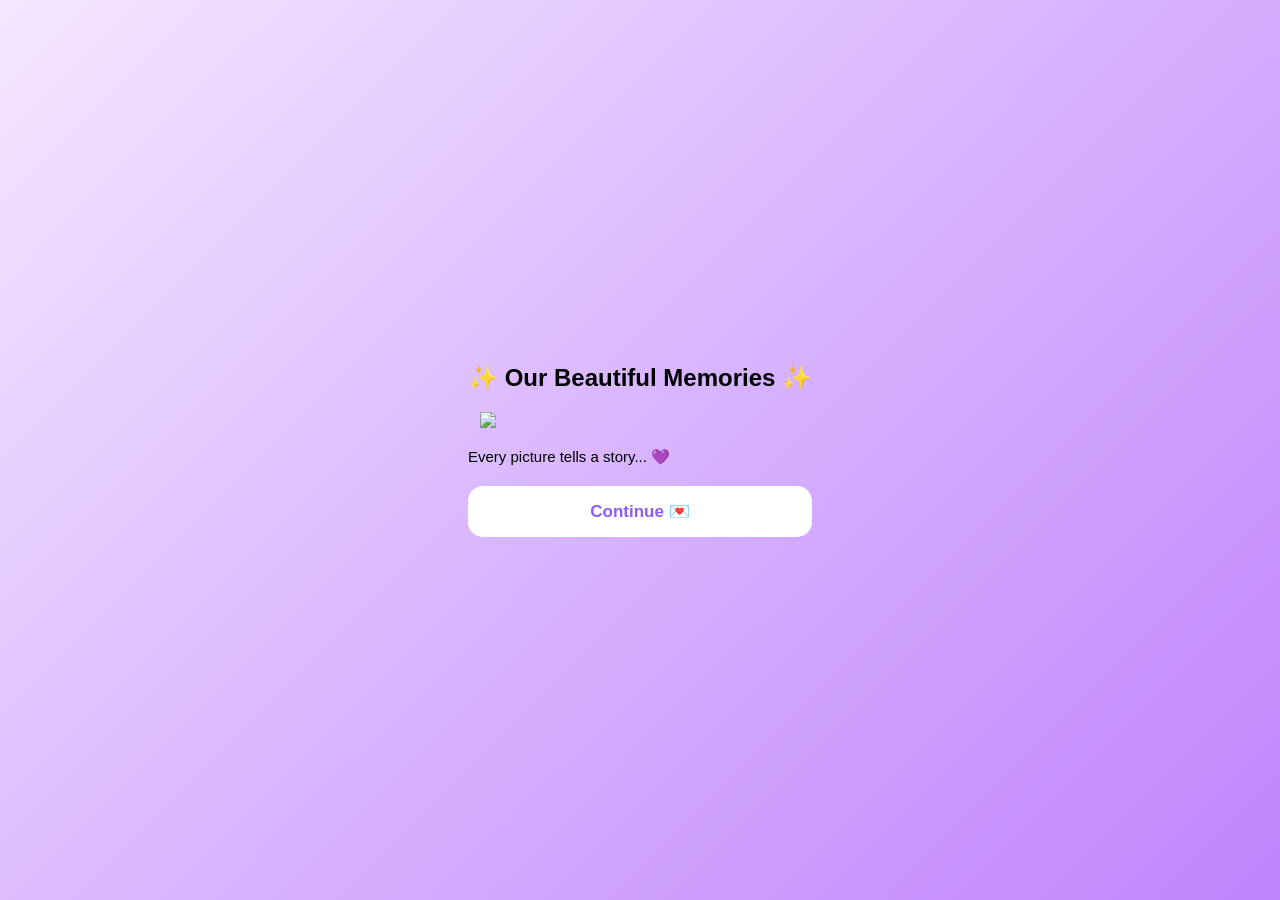
==== gallery.html @ 97714a2a "Add files via upload" ====
<!DOCTYPE html>
<html lang="en">
<head>
<meta charset="UTF-8">
<meta name="viewport" content="width=device-width, initial-scale=1.0">
<title>Our Memories 💜</title>
<link rel="stylesheet" href="style (1).css">
</head>

<body>

<div class="gallery">

<h2>✨ Our Beautiful Memories ✨</h2>

<img id="slider" src="./IMAGE/IMG-20241101-WA0016.jpg">

<p>Every picture tells a story... 💜</p>

<button onclick="nextPage()">Continue 💌</button>

</div>

<script>
const photos = [
  "IMAGE/IMG-20241101-WA0016.jpg",
  "IMAGE/IMG-20231022-WA0064.jpg",
  "IMAGE/IMG-20231126-WA0023.jpg",
  "IMAGE/IMG-20231126-WA0031.jpg",
  "IMAGE/IMG-20240715-WA0020.jpg",
  "IMAGE/IMG-20240715-WA0051.jpg",
  "IMAGE/IMG-20240719-WA0048.jpg",
  "IMAGE/IMG-20240719-WA0057.jpg",
  "IMAGE/IMG-20240719-WA0058.jpg"
];

let i = 0;

setInterval(() => {
  i = (i + 1) % photos.length;
  document.getElementById("slider").src = photos[i];
}, 2500);

function nextPage() {
  window.location.href = "letter.html";
}
</script>

</body>
</html>
---- style (1).css ----
*{
margin:0;
padding:0;
box-sizing:border-box;
font-family:'Poppins',sans-serif;
}

body{
height:100vh;
display:flex;
justify-content:center;
align-items:center;
background:linear-gradient(135deg,#f4e7ff,#d8b4fe,#c084fc);
overflow:hidden;
}

.container{
width:90%;
max-width:360px;
background: rgba(255, 255, 255, 0.2);
backdrop-filter:blur(15px);
padding:30px;
border-radius:25px;
text-align:center;
box-shadow: 0 15px 40px rgba(0, 0, 0, 0.25);
color:white;
animation:fade 1s ease;
}

h1{
font-size:34px;
margin:15px 0;
}

h3{
font-size:22px;
margin-bottom:10px;
}

p{
font-size:15px;
margin-bottom:20px;
}

input{
width:100%;
padding:15px;
border:none;
outline:none;
border-radius:15px;
margin-bottom:15px;
font-size:16px;
}

button{
width:100%;
padding:15px;
border:none;
border-radius:15px;
background:white;
color:#8b5cf6;
font-size:17px;
font-weight:bold;
cursor:pointer;
}

button:active{
transform:scale(.97);
}

#wrong{
margin-top:15px;
color:#ffe0e0;
}

@keyframes fade{
from{
opacity:0;
transform:translateY(40px);
}
to{
opacity:1;
transform:translateY(0);
}
}img{
    width: 100%;
    max-width: 320px;
    height: auto;
    display: block;
    margin: 20px auto;
    object-fit: contain;
}
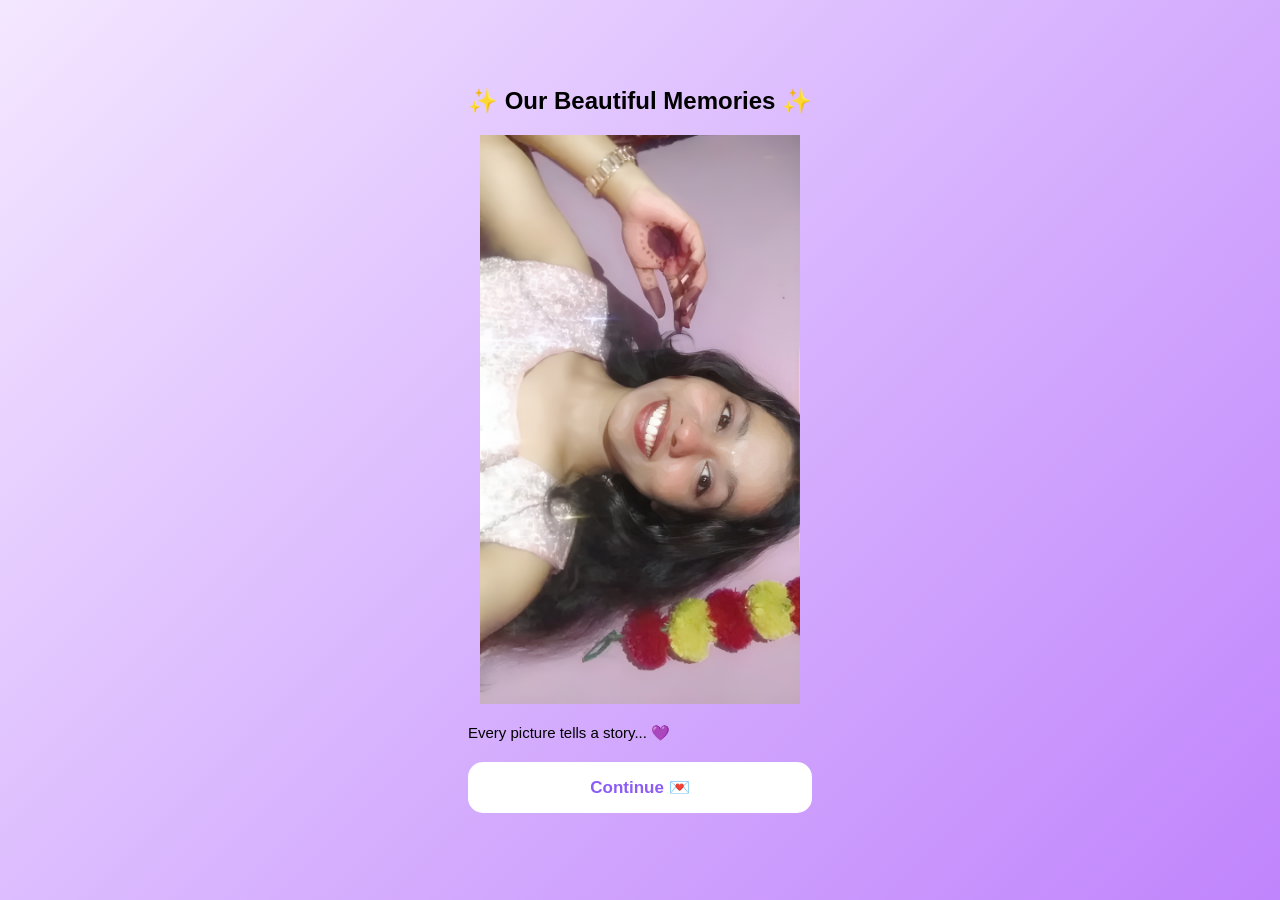
==== commit 18d84b8b: "Update gallery.html" ====
--- a/gallery.html
+++ b/gallery.html
@@ -13,7 +13,7 @@
 
 <h2>✨ Our Beautiful Memories ✨</h2>
 
-<img id="slider" src="./IMAGE/IMG-20241101-WA0016.jpg">
+<img id="slider" src="IMAGE/IMAGE/IMG-20241101-WA0016.jpg">
 
 <p>Every picture tells a story... 💜</p>
 
@@ -23,15 +23,15 @@
 
 <script>
 const photos = [
-  "IMAGE/IMG-20241101-WA0016.jpg",
-  "IMAGE/IMG-20231022-WA0064.jpg",
-  "IMAGE/IMG-20231126-WA0023.jpg",
-  "IMAGE/IMG-20231126-WA0031.jpg",
-  "IMAGE/IMG-20240715-WA0020.jpg",
-  "IMAGE/IMG-20240715-WA0051.jpg",
-  "IMAGE/IMG-20240719-WA0048.jpg",
-  "IMAGE/IMG-20240719-WA0057.jpg",
-  "IMAGE/IMG-20240719-WA0058.jpg"
+  "IMAGE/IMAGE/IMG-20241101-WA0016.jpg",
+  "IMAGE/IMAGE/IMG-20231022-WA0064.jpg",
+  "IMAGE/IMAGE/IMG-20231126-WA0023.jpg",
+  "IMAGE/IMAGE/IMG-20231126-WA0031.jpg",
+  "IMAGE/IMAGE/IMG-20240715-WA0020.jpg",
+  "IMAGE/IMAGE/IMG-20240715-WA0051.jpg",
+  "IMAGE/IMAGE/IMG-20240719-WA0048.jpg",
+  "IMAGE/IMAGE/IMG-20240719-WA0057.jpg",
+  "IMAGE/IMAGE/IMG-20240719-WA0058.jpg"
 ];
 
 let i = 0;
@@ -47,4 +47,4 @@
 </script>
 
 </body>
-</html>+</html>
